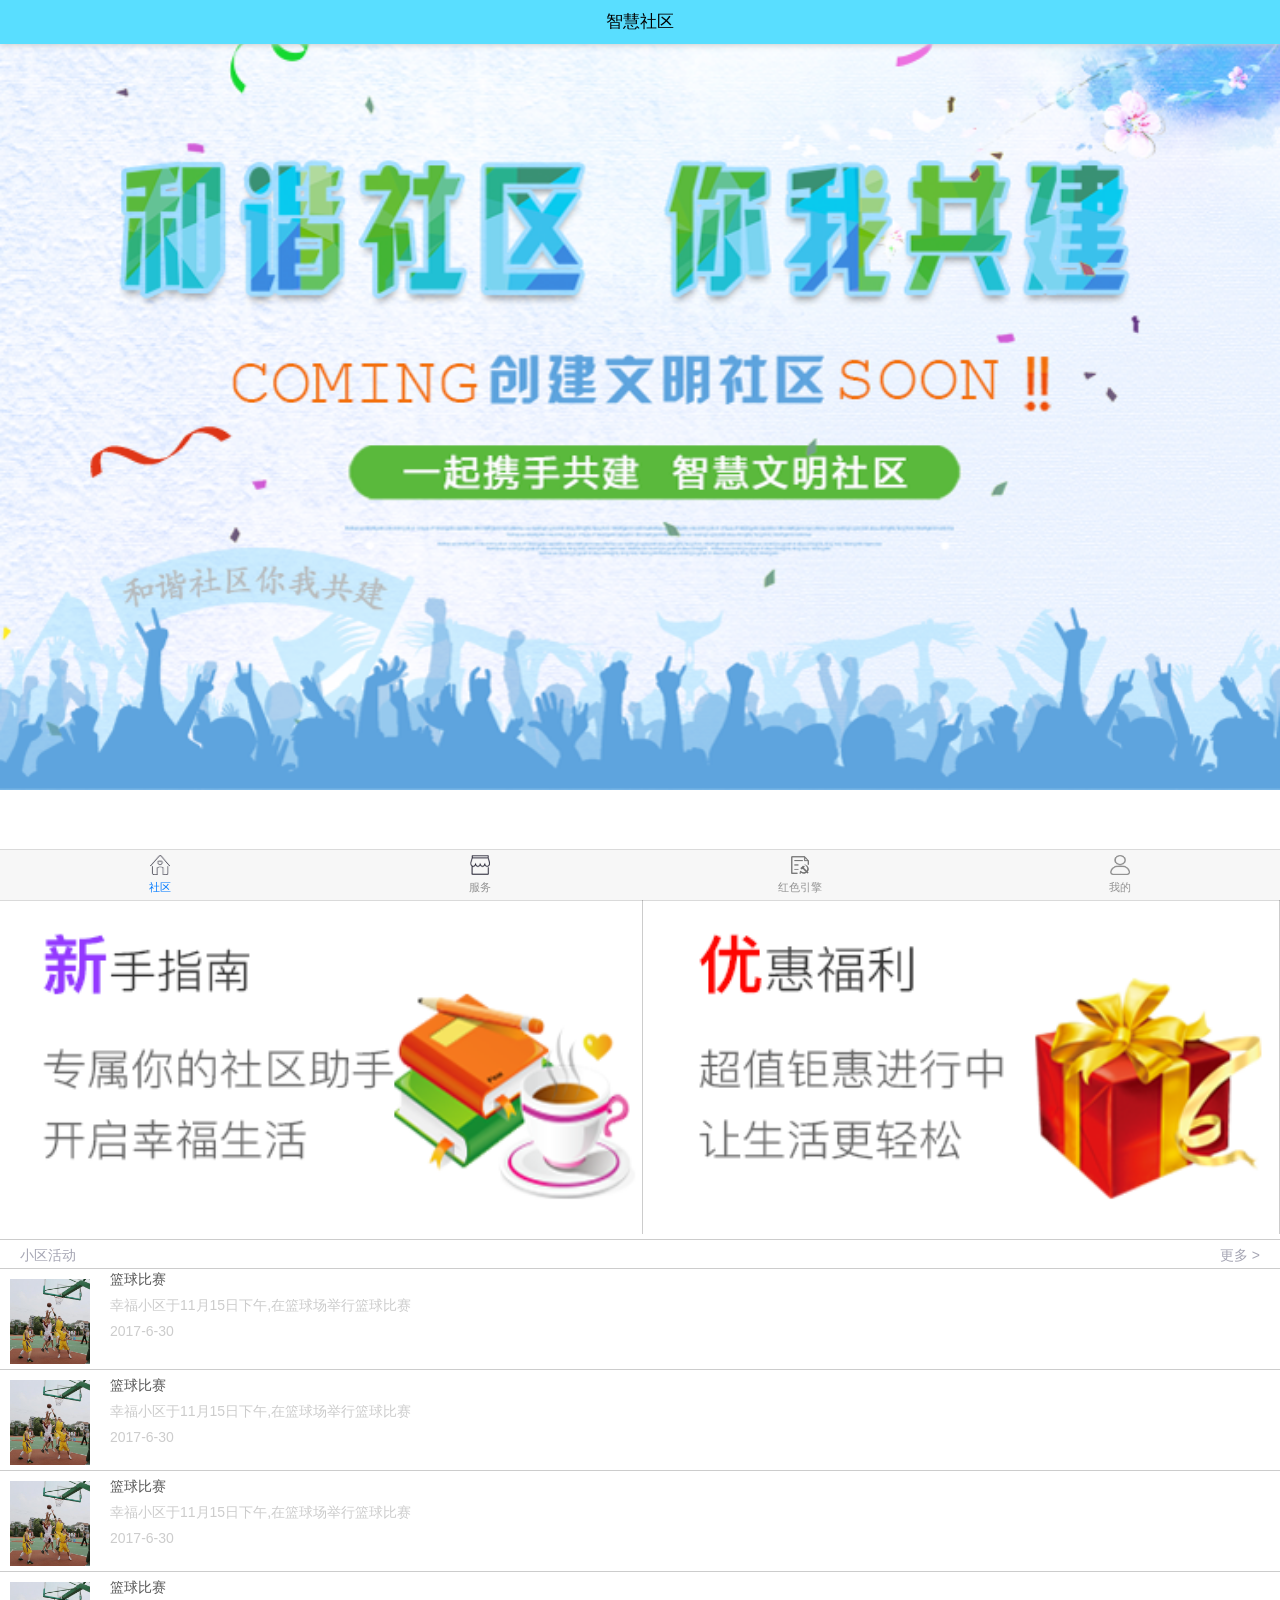
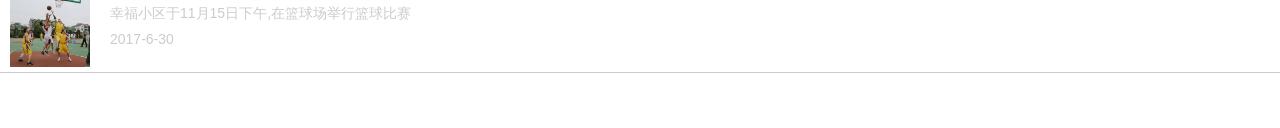
==== index.html @ 5cc62b92 "first" ====
<!DOCTYPE html>
<html>

<head>
    <meta charset="utf-8">
    <meta name="viewport" content="width=device-width,initial-scale=1,minimum-scale=1,maximum-scale=1,user-scalable=no" />
    <title>智慧社区</title>
    <!--[if lt IE 9]>
    <script src="lib/html5shiv/html5shiv.min.js"></script>
    <script src="lib/respond/respond.js"></script>
    <![endif]-->


    <script src="js/mui.min.js"></script>
    <link rel="stylesheet" href="css/common.css">
    <link rel="stylesheet" href="css/mui.min.css"/>
    <link rel="stylesheet" href="css/index.css">
    <link rel="stylesheet" href="html/service/service.css">
    <link rel="stylesheet" href="html/engine/engine.css">
    <link rel="stylesheet" href="html/mine/mine.css">
    <link rel="stylesheet" href="css/app.css">
</head>


<body>
    <div class="index">
        <!--头部部分start-->
        <header id="header" class="mui-bar mui-bar-nav">
            <h1 class="mui-title">智慧社区</h1>
        </header>
        <!--头部部分end-->
        <!------------底部部分start------------>
        <nav class="mui-bar mui-bar-tab">
            <a class="mui-tab-item mui-active" href="#tabbar">
                <img class="mui-icon " src="img/home.png" alt="" style='width:20px;height:20px'>
                <span class="mui-tab-label">社区</span>
            </a>
            <a class="mui-tab-item" href="#service">
                <img class="mui-icon" src="img/shop.png" alt="" style='width:20px;height:20px'>
                <span class="mui-tab-label">服务</span>
            </a>
            <a class="mui-tab-item" href="#engine">
                <img class="mui-icon" src="img/red.png" alt="" style='width:20px;height:20px'>
                <span class="mui-tab-label">红色引擎</span>
            </a>
            <a class="mui-tab-item" href="#mine">
                <img class="mui-icon" src="img/mine.png" alt="" style='width:20px;height:20px'>
                <span class="mui-tab-label">我的</span>
            </a>
        </nav>
        <!-------------底部部分end------------->


        <div class="mui-content">
            <!------------第一个页面开始部分---------->
            <div id="tabbar" class="mui-control-content mui-active">
                <div class="title">
                    <div class="mui-content hidden"></div>
                    <div id="slider" class="mui-slider">
                        <div class="mui-slider-group mui-slider-loop">
                            <!-- 额外增加的一个节点(循环轮播：第一个节点是最后一张轮播) -->
                            <div class="mui-slider-item mui-slider-item-duplicate">
                                <a href="#">
                                    <img src="img/banner.png">
                                </a>
                            </div>
                            <!-- 第一张 -->
                            <div class="mui-slider-item">
                                <a href="#">
                                    <img src="img/banner1.png">
                                </a>
                            </div>
                            <!-- 第二张 -->
                            <div class="mui-slider-item">
                                <a href="#">
                                    <img src="img/banner2.png">
                                </a>
                            </div>
                            <!-- 第三张 -->
                            <div class="mui-slider-item">
                                <a href="#">
                                    <img src="img/banner3.png">
                                </a>
                            </div>
                            <!-- 第四张 -->
                            <div class="mui-slider-item">
                                <a href="#">
                                    <img src="img/banner4.png">
                                </a>
                            </div>
                            <!-- 第五张 -->
                            <div class="mui-slider-item">
                                <a href="#">
                                    <img src="img/banner5.png">
                                </a>
                            </div>
                            <!-- 额外增加的一个节点(循环轮播：最后一个节点是第一张轮播) -->
                            <div class="mui-slider-item mui-slider-item-duplicate">
                                <a href="#">
                                    <img src="img/banner.png">
                                </a>
                            </div>
                        </div>
                        <div class="mui-slider-indicator">
                            <div class="mui-indicator mui-active"></div>
                            <div class="mui-indicator"></div>
                            <div class="mui-indicator"></div>
                            <div class="mui-indicator"></div>
                        </div>
                    </div>
                    <!--轮播图end-->
                    <!--------主体部分start------->
                    <div class="new_new mui-clearfix">
                        <a href="#">
                            <img src="img/book.png" alt="">
                        </a>
                        <a href="#">
                            <img src="img/gift.png" alt="">
                        </a>
                    </div>
                    <div class="activity mui-clearfix">
                        <div class="ac_title">
                            <span>小区活动</span>
                            <a href="#">
                                <span>更多 > </span>
                            </a>
                        </div>
                        <div class="ac_cont mui-clearfix">
                            <a href="#">
                                <img src="img/play.png" alt="">
                            </a>
                            <div class="ac_contt">
                                <a href="#">
                                    <span>篮球比赛</span>
                                    <span>幸福小区于11月15日下午,在篮球场举行篮球比赛</span>
                                    <span>2017-6-30</span>
                                </a>
                            </div>
                        </div>
                        <div class="ac_cont mui-clearfix">
                            <a href="#">
                                <img src="img/play.png" alt="">
                            </a>
                            <div class="ac_contt">
                                <a href="#">
                                    <span>篮球比赛</span>
                                    <span>幸福小区于11月15日下午,在篮球场举行篮球比赛</span>
                                    <span>2017-6-30</span>
                                </a>
                            </div>
                        </div>
                        <div class="ac_cont mui-clearfix">
                            <a href="#">
                                <img src="img/play.png" alt="">
                            </a>
                            <div class="ac_contt">
                                <a href="#">
                                    <span>篮球比赛</span>
                                    <span>幸福小区于11月15日下午,在篮球场举行篮球比赛</span>
                                    <span>2017-6-30</span>
                                </a>
                            </div>
                        </div>
                        <div class="ac_cont mui-clearfix">
                            <a href="#">
                                <img src="img/play.png" alt="">
                            </a>
                            <div class="ac_contt">
                                <a href="#">
                                    <span>篮球比赛</span>
                                    <span>幸福小区于11月15日下午,在篮球场举行篮球比赛</span>
                                    <span>2017-6-30</span>
                                </a>
                            </div>
                        </div>
                    </div>
                </div>
            </div>
            <!-------------第一个页面结束---------s->
            <!---------------第二个页面开始-------->
            <div id="service" class="mui-control-content">
                <div class="content clearfix">
                    <div class="h5">公共服务</div>
                    <ul class="clearfix">
                        <li>
                            <a href="html/service/page1/page1.html">
                                <img src="img/plan.png" alt="">
                                <span>计生服务</span>
                            </a>
                        </li>
                        <li>
                            <a href="html/service/page2/page2.html">
                                <img src="img/social.png" alt="">
                                <span>社保服务</span>
                            </a>
                        </li>
                        <li>
                            <a href="html/service/page3/page3.html">
                                <img src="img/lame.png" alt="">
                                <span>助残服务</span>
                            </a>
                        </li>
                        <li>
                            <a href="html/servive/page4/page4.html">
                                <img src="img/old.png" alt="">
                                <span>养老服务</span>
                            </a>
                        </li>
                        <li>
                            <a href="html/service/page5/page6.html">
                                <img src="img/live.png" alt="">
                                <span>居住服务</span>
                            </a>
                        </li>
                        <li>
                            <a href="html/service/page7/page7.html">
                                <img src="img/prove.png" alt="">
                                <span>证明服务</span>
                            </a>
                        </li>
                        <li>
                            <a href="html/service/page8/page8.html">
                                <img src="img/notice.png" alt="">
                                <span>通告类服务</span>
                            </a>
                        </li>
                        <li>
                            <a href="html/page3/page3.html">
                                <img src="img/more.png" alt="">
                                <span>更多服务</span>
                            </a>
                        </li>
                    </ul>
                    <div class="h4">生活服务</div>
                    <ul class="clearfix">
                        <li>
                            <a href="#">
                                <img src="img/property.png" alt="">
                                <span>物业服务</span>
                            </a>
                        </li>
                        <li>
                            <a href="#">
                                <img src="img/life.png" alt="">
                                <span>生活类服务</span>
                            </a>
                        </li>
                        <li>
                            <a href="#">
                                <img src="img/books.png" alt="">
                                <span>教育类服务</span>
                            </a>
                        </li>
                        <li>
                            <a href="#">
                                <img src="img/neig.png" alt="">
                                <span>友邻类服务</span>
                            </a>
                        </li>
                        <li>
                            <a href="#">
                                <img src="img/health.png" alt="">
                                <span>健康类服务</span>
                            </a>
                        </li>
                        <li>
                            <a href="#">
                                <img src="img/prove.png" alt="">
                                <span>智慧家居服务</span>
                            </a>
                        </li>
                        <li>
                            <a href="#">
                                <img src="img/more.png" alt="">
                                <span>更多服务</span>
                            </a>
                        </li>
                    </ul>
                </div>
            </div>
            <!-------------第二个页面结束--------->
            <!-------------第三个页面开始--------->
            <div id="engine" class="mui-control-content">
                <div class="content clearfix">
                    <div class="cont_l">
                        <a href="#">
                            <img src="img/one.png" alt="">
                            <p>两学一做</p>
                            <p>党章党规</p>
                        </a>
                    </div>
                    <div class="cont_l">
                        <a href="#">
                            <img src="img/two.png" alt="">
                            <p>在职党员报道</p>
                            <p>党员信息管理</p>
                        </a>
                    </div>
                    <div class="cont_l">
                        <a href="#">
                            <img src="img/three.png" alt="">
                            <p>服务岗位认领</p>
                            <p>岗位认领信息</p>
                        </a>
                    </div>
                    <div class="cont_l">
                        <a href="#">
                            <img src="img/frou.png" alt="">
                            <p>微心愿认领</p>
                            <p>送温暖进社区</p>
                        </a>
                    </div>
                    <div class="cont_l">
                        <a href="#">
                            <img src="img/five.png" alt="">
                            <p>党务公开栏</p>
                            <p>党员工作情况</p>
                        </a>
                    </div>
                    <div class="cont_l">
                        <a href="#">
                            <img src="img/six.png" alt="">
                            <p>月绩效考核</p>
                            <p>月绩效考核</p>
                        </a>
                    </div>
                    <div class="cont_l">
                        <a href="#">
                            <img src="img/seven.png" alt="">
                            <p>党建百科</p>
                            <p>党建各类内容</p>
                        </a>
                    </div>
                    <div class="cont_l">
                        <a href="#">
                            <img src="img/eight.png" alt="">
                            <p>党建动态</p>
                            <p>社区党建动态</p>
                        </a>
                    </div>
                    <div class="cont_l">
                        <a href="#">
                            <img src="img/nine.png" alt="">
                            <p>党组织架构</p>
                            <p>展示党组织架构</p>
                        </a>
                    </div>
                    <div class="cont_l">
                        <a href="#">
                            <img src="img/ten.png" alt="">
                            <p>党组织活动</p>
                            <p>党组织活动</p>
                        </a>
                    </div>
                </div>
            </div>
            <!-------------第三个页面结束--------->
            <!-------------第四个页面开始--------->
            <div id="mine" class="mui-control-content mine_content">
                <div class="content">
                    <div class="content_t">
                        <div class="cont_l">
                            <img src="img/my.png" alt="">
                        </div>
                        <div class="cont_r">
                            <p>居民</p>
                            <p>个性签名</p>
                            <p>签到:</p>
                        </div>
                    </div>
                    <div class="content_b">
                        <ul>
                            <li>
                                <p>0</p>
                                <p>我的活动</p>
                            </li>
                            <li>
                                <p>0</p>
                                <p>我的收藏</p>
                            </li>
                            <li>
                                <p>0</p>
                                <p>我的红包</p>
                            </li>
                            <li>
                                <p>0.00</p>
                                <p>我的钱包</p>
                            </li>
                        </ul>
                    </div>
                </div>
                <div class="money">
                    <div class="money_title">我的订单</div>
                    <div class="money_list">
                        <li>
                            <a href="#">
                                <img src="img/dingdan.png" alt="">
                                <span>服务订单</span>
                            </a>
                        </li>
                        <li>
                            <a href="#">
                                <img src="img/peisong.png" alt="">
                                <span>服务配送</span>
                            </a>
                        </li>
                        <li>
                            <a href="#">
                                <img src="img/jindu.png" alt="">
                                <span>申请进度</span>
                            </a>
                        </li>
                        <li>
                            <a href="#">
                                <img src="img/lishi.png" alt="">
                                <span>历史服务</span>
                            </a>
                        </li>
                    </div>
                    <ul>
                        <li class="mui-table-view-cell">
                            <a href="#" class="mui-navigate-right">
                                我的发布
                            </a>
                        </li>
                        <li class="mui-table-view-cell">
                            <a href="#" class="mui-navigate-right">
                                我的社区相册
                            </a>
                        </li>
                        <li class="mui-table-view-cell">
                            <a href="#" class="mui-navigate-right">
                                问卷调查
                            </a>
                        </li>
                        <li class="mui-table-view-cell">
                            <a href="#" class="mui-navigate-right">
                                投诉建议
                            </a>
                        </li>
                        <li class="mui-table-view-cell">
                            <a href="#" class="mui-navigate-right">
                                联系我们
                            </a>
                        </li>
                        <li class="mui-table-view-cell">
                            <a href="#" class="mui-navigate-right">
                                设置
                            </a>
                        </li>
                    </ul>
                </div>
            </div>
            <!---------------第四个页面结束----------->
        </div>
    </div>
</body>
    <script type="text/javascript" charset="utf-8">
        mui.init({
            swipeBack: true //启用右滑关闭功能
        });
    var slider = mui("#slider");
    slider.slider({
        interval: 5000
    });
</script>

</html>
---- css/common.css ----
*,
::before,
::after{
    padding: 0;
    margin: 0;
    -webkit-tap-highlight-color: transparent;
    -webkit-box-sizing: border-box;
    box-sizing: border-box;
}
body,html{
    font-size: 14px;
    color: #ccc;
    font-family: "MicroSoft YaHei","sans-serif";
}
ul,ol,li{
    list-style: none;
}
a{
    text-decoration: none;
    color: #333;
}
a:hover{
    color: #333;
}
input,textarea{
    border: none;
    outline: none;
    resize: none;
    -webkit-appearance: none;
}
.f_left{
    float: left;
}
.f_right{
    float: right;
}
.clearfix::after,
.clearfix::before{
    content: ".";
    line-height: 0;
    height: 0;
    display: block;
    visibility: hidden;
    clear: both;
}
.t_r{
    margin-right: 10px;
}
.t_l{
    margin-left: 10px;
}
.t_t{
    margin-top: 10px;
}
.t_b{
    margin-bottom: 10px;
}
p{
    margin-bottom: 0px;
}
---- css/index.css ----
.index{
    width:100%;
    /*height:100%;*/
    overflow:hidden;
}
.index .header{
    max-width:640px;
    min-width:320px;
    position: relative;
}
.mui-bar-nav~.mui-content{
    padding-top: 22px;
}
.new_new{
    /*margin-top:10px;*/
    /*margin-bottom:10px;*/
    border-top: 1px solid #ccc;
    padding: 5px 0px 5px 5px;

}
.new_new img:nth-child(1){
    display: block;
    width:50%;
    float: left;
    border-right:1px solid #ccc;
}
.new_new img:nth-child(2){
    display: block;
    width:50%;
    float: right;
}

.activity{
    width:100%;
    background: #fff;
    margin-bottom:5px;
}
.activity .ac_title{
    width:100%;
    height: 30px;
    border-bottom:1px solid #ccc;
    border-top:1px solid #ccc;
    line-height: 30px;
    font-size:14px;
    background: #fff;
}
.ac_title a{
    display: block;
    color:#a5a5b3;
    float:right;
    padding-right: 20px;
}
.ac_title:first-child{
    float:left;
    color:#a5a5b3;
    display: block;
    padding-left: 20px;
}

.ac_cont{
    background: #fff;
    color:#a5a5b3;
    border-bottom: 1px solid #ccc;
}

.ac_cont a{
    display: block;
    float: left;
}
.ac_cont img{
    width:80px;
    height: 95px;
    padding-top: 10px;
    margin-left: 10px;
}
.ac_contt{
    width:100%;
    font-size:14px;
    color:#a5a5b3;
    margin-bottom: 10px;
}
.ac_contt a{
    display:inline;
    float: inherit
}
.ac_contt span{
    display: block;
    padding-left:110px;
    padding-top:5px;
    color:#ccc;
}
.ac_contt span:nth-child(1){
    color:rgba(16, 15, 15, 0.71);
    font-size: 14px;
}
.index .mui-content{
    background-color: #fff;
}

/*********fotter部分start*************/
/*********fotter部分end*************/
---- html/service/service.css ----
/*公共服务部分start*/
body,html{
    width:100%;
    background: #fff;
}
#service{
    max-width: 640px;
    min-width: 324px;
    background: #fff;
    color: #fff;!important;
}
#service .content{
    width:100%;
    height:auto;
    background-color:#fff;
    margin-bottom:100px;
    /*margin-top: 23px;*/
}
#service .content .h5{
    width:100%;
    height: 40px;
    line-height: 40px;
    background:#8b8bff;
    /*margin-top: 22px;*/
    color:#fff;
    font-size: 16px;
    padding-left:10px;
}
#service .content .h4{
    width:100%;
    height: 40px;
    line-height: 40px;
    background:#8b8bff;
    margin-top: 45px;
    color:#fff;
    font-size: 16px;
    padding-left:10px;
}
#service .content li{
    float: left;
    width:33%;
    padding-top: 10px;
}
#service .content li a img{
    width: 30px;
    height: 30px;
    display: block;
    margin: 0 auto;
}
#service .content li a span{
    color:#191616;
    padding-top: 5px;
    font-size: 14px;
    display: block;
    text-align: center;
}

/*公共服务部分end*/
---- html/engine/engine.css ----
/**/
body,html{
    width:100%;
    height:100%;
    background: #fff;
}
#engine{
    max-width: 640px;
    min-width: 324px;
    margin-bottom: 40px;
}
#engine .content{
    margin-top:22px;
    width:100%;
    height:100%;
    margin-bottom:50px;
}
#engine .content .cont_l{
    width:50%;
    padding-bottom: 10px;
    border-right:1px solid #ccc;
    border-bottom:1px solid #ccc;
    float: left;
}
#engine .content .cont_l img{
    display: block;
    margin: 10px auto;
}
#engine .content .cont_l p{
    margin-bottom: 0px;
    text-align: center;
}
#engine .cont_l p:nth-child(2){
    color:red;
    font-size: 16px;
    font-weight:600 ;
    font-weight:600 ;
}
---- html/mine/mine.css ----
body,html{
    background-color: #fff;
}
#mine{
    max-width: 640px;
    min-width: 320px;
    width:100%;
}
#header{
   background-color: #59DEFF;
}
.content{
    margin-top: 22px;
}
.content .content_t{
    width:100%;
    height:120px;
    background-color: #59DEFF;
    border-bottom: 1px solid #ccc;
}
.content .content_t .cont_l{
    /*width:20%;*/
    /*height: 50px;*/
    /*background-color: #2ac845;*/
    display: block;
    float: left;
    padding-left: 30px;
    padding-top: 30px;
}
.content .content_t .cont_r{
    display: block;
    /*width:80%;*/
    /*height: 50px;*/
    /*background-color: red;*/
    padding-left: 110px;
    padding-top: 25px;
}
.content .content_t .cont_r p{
    /*display: block;*/
    color: #fff;
    /*padding-top: 5px;*/
}
.content .content_b{
    width:100%;
    height: 65px;
    background-color: #77D9F2;
    border-bottom: 1px solid #ccc;
    overflow: hidden;
}
.content .content_b li{
    float: left;
    padding: 10px;
}
.content .content_b p{
    color: #fff;
}
.content .content_b p:nth-child(1){
    padding-left: 20px;
}
.money{
    width:100%;
    /*height:120px;*/
    /*background: pink;*/
}
.money .money_title{
    width:100%;
    height: 40px;
    line-height: 40px;
    font-size: 16px;
    color: #2C3131;
    padding-left: 15px;
}
.money .money_list{
    width:100%;
    height: 60px;
    font-size:14px;
    border-bottom: 5px solid #e6e6e6;
    border-top:1px solid #ccc;
}
.money .money_list li{
    float: left;
    width:25%;
    padding-top: 5px;
}
.money .money_list li img{
    width: 20px;
    height: 20px;
    margin-left: 20px;
}
.money .money_list li span{
    color: #8a8a8a;
    display: block;
    text-align: center;
}
.mui-table-view-cell{
    padding:10px 15px;
    color:#8a8a8a;
}
.mine_content{
    height:100%;
    margin-bottom: 100px;
}
.mui-table-view-cell:last-child:after, .mui-table-view-cell:last-child:before{
    height: 1px;
 }
.mui-table-view-cell>a:not(.mui-btn){
    font-size: 14px;
}
---- css/app.css ----
/*
 *这是单独为hello mui准备的个性化css，可以覆盖标准mui的css定义；
 * 在实际项目开发时，建议为App单独写一个css文件，从而实现项目的自定义皮肤功能；
 * 
 * */
.mui-plus header.mui-bar{
	display: none;
}
.mui-plus .mui-bar-nav~.mui-content{
	padding: 0;
}

/*hm开头的表示仅为 Hello MUI示例定义*/
.hm-description{
	margin: .5em 0;
}

.hm-description>li {
	font-size: 14px;
	color: #8f8f94;
}
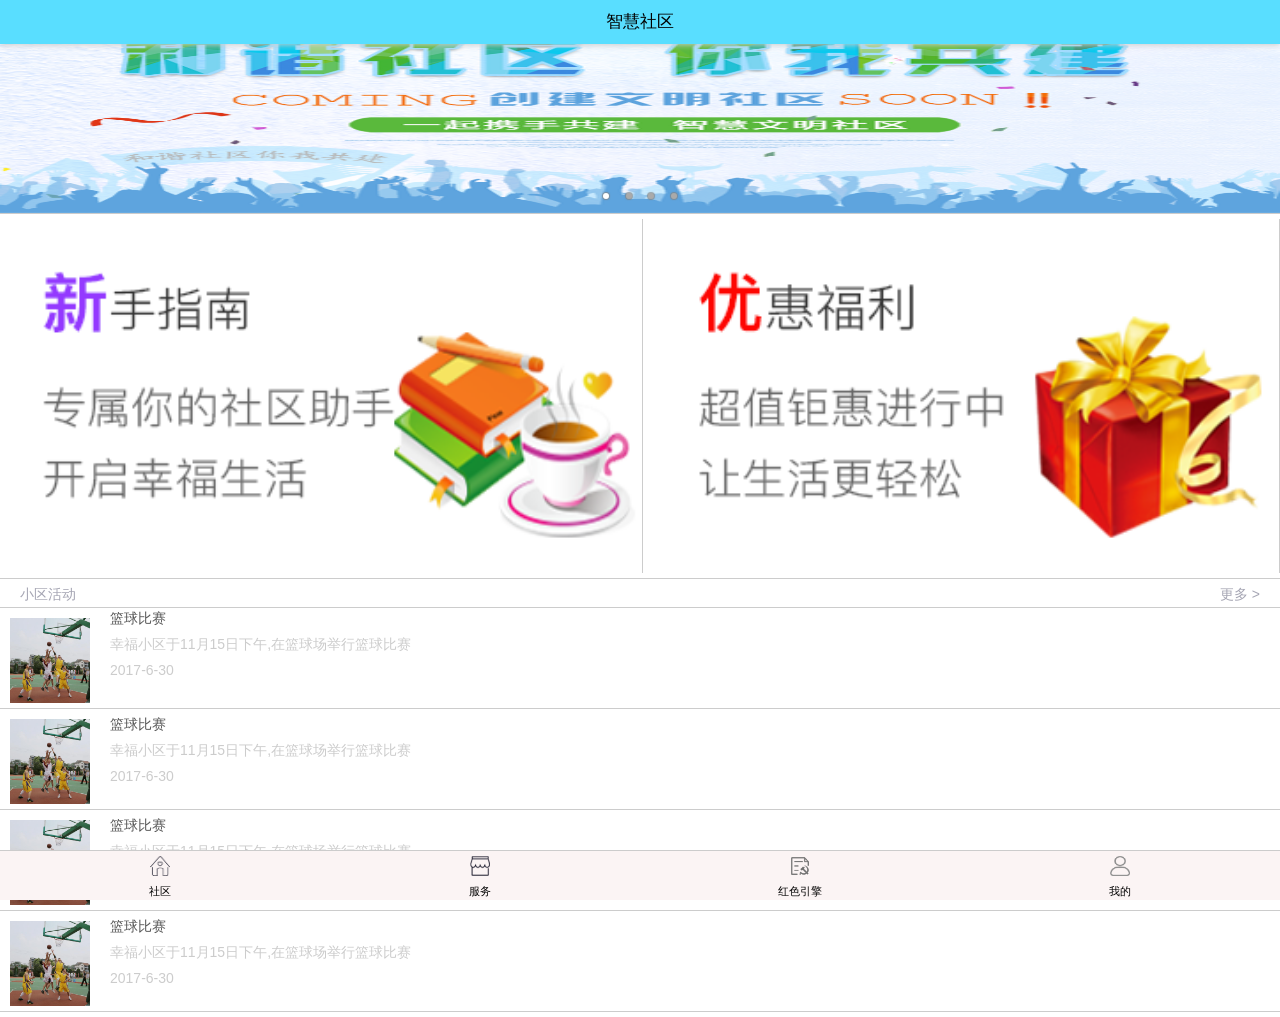
==== commit 5709331b: "第二次提交" ====
--- a/index.html
+++ b/index.html
@@ -23,437 +23,161 @@
 
 
 <body>
-    <div class="index">
-        <!--头部部分start-->
-        <header id="header" class="mui-bar mui-bar-nav">
-            <h1 class="mui-title">智慧社区</h1>
-        </header>
-        <!--头部部分end-->
-        <!------------底部部分start------------>
-        <nav class="mui-bar mui-bar-tab">
-            <a class="mui-tab-item mui-active" href="#tabbar">
-                <img class="mui-icon " src="img/home.png" alt="" style='width:20px;height:20px'>
-                <span class="mui-tab-label">社区</span>
-            </a>
-            <a class="mui-tab-item" href="#service">
-                <img class="mui-icon" src="img/shop.png" alt="" style='width:20px;height:20px'>
-                <span class="mui-tab-label">服务</span>
-            </a>
-            <a class="mui-tab-item" href="#engine">
-                <img class="mui-icon" src="img/red.png" alt="" style='width:20px;height:20px'>
-                <span class="mui-tab-label">红色引擎</span>
-            </a>
-            <a class="mui-tab-item" href="#mine">
-                <img class="mui-icon" src="img/mine.png" alt="" style='width:20px;height:20px'>
-                <span class="mui-tab-label">我的</span>
-            </a>
-        </nav>
-        <!-------------底部部分end------------->
+    <!--头部部分start-->
+   <div class="top">
+       <header id="header" class="mui-bar mui-bar-nav">
+           <h1 class="mui-title">智慧社区</h1>
+       </header>
+   </div>
+    <!--头部部分end-->
 
-
-        <div class="mui-content">
-            <!------------第一个页面开始部分---------->
-            <div id="tabbar" class="mui-control-content mui-active">
-                <div class="title">
-                    <div class="mui-content hidden"></div>
-                    <div id="slider" class="mui-slider">
-                        <div class="mui-slider-group mui-slider-loop">
-                            <!-- 额外增加的一个节点(循环轮播：第一个节点是最后一张轮播) -->
-                            <div class="mui-slider-item mui-slider-item-duplicate">
-                                <a href="#">
-                                    <img src="img/banner.png">
-                                </a>
-                            </div>
-                            <!-- 第一张 -->
-                            <div class="mui-slider-item">
-                                <a href="#">
-                                    <img src="img/banner1.png">
-                                </a>
-                            </div>
-                            <!-- 第二张 -->
-                            <div class="mui-slider-item">
-                                <a href="#">
-                                    <img src="img/banner2.png">
-                                </a>
-                            </div>
-                            <!-- 第三张 -->
-                            <div class="mui-slider-item">
-                                <a href="#">
-                                    <img src="img/banner3.png">
-                                </a>
-                            </div>
-                            <!-- 第四张 -->
-                            <div class="mui-slider-item">
-                                <a href="#">
-                                    <img src="img/banner4.png">
-                                </a>
-                            </div>
-                            <!-- 第五张 -->
-                            <div class="mui-slider-item">
-                                <a href="#">
-                                    <img src="img/banner5.png">
-                                </a>
-                            </div>
-                            <!-- 额外增加的一个节点(循环轮播：最后一个节点是第一张轮播) -->
-                            <div class="mui-slider-item mui-slider-item-duplicate">
-                                <a href="#">
-                                    <img src="img/banner.png">
-                                </a>
-                            </div>
+    <div class="mui-content">
+        <!------------第一个页面开始部分---------->
+        <div id="tabbar" class="mui-control-content mui-active">
+            <div class="title">
+                <div class="mui-content hidden"></div>
+                <div id="slider" class="mui-slider">
+                    <div class="mui-slider-group mui-slider-loop">
+                        <!-- 额外增加的一个节点(循环轮播：第一个节点是最后一张轮播) -->
+                        <div class="mui-slider-item mui-slider-item-duplicate">
+                            <a href="#">
+                                <img src="img/banner.png">
+                            </a>
                         </div>
-                        <div class="mui-slider-indicator">
-                            <div class="mui-indicator mui-active"></div>
-                            <div class="mui-indicator"></div>
-                            <div class="mui-indicator"></div>
-                            <div class="mui-indicator"></div>
+                        <!-- 第一张 -->
+                        <div class="mui-slider-item">
+                            <a href="#">
+                                <img src="img/banner1.png">
+                            </a>
+                        </div>
+                        <!-- 第二张 -->
+                        <div class="mui-slider-item">
+                            <a href="#">
+                                <img src="img/banner2.png">
+                            </a>
+                        </div>
+                        <!-- 第三张 -->
+                        <div class="mui-slider-item">
+                            <a href="#">
+                                <img src="img/banner3.png">
+                            </a>
+                        </div>
+                        <!-- 第四张 -->
+                        <div class="mui-slider-item">
+                            <a href="#">
+                                <img src="img/banner4.png">
+                            </a>
+                        </div>
+                        <!-- 第五张 -->
+                        <div class="mui-slider-item">
+                            <a href="#">
+                                <img src="img/banner5.png">
+                            </a>
+                        </div>
+                        <!-- 额外增加的一个节点(循环轮播：最后一个节点是第一张轮播) -->
+                        <div class="mui-slider-item mui-slider-item-duplicate">
+                            <a href="#">
+                                <img src="img/banner.png">
+                            </a>
                         </div>
                     </div>
-                    <!--轮播图end-->
-                    <!--------主体部分start------->
-                    <div class="new_new mui-clearfix">
+                    <div class="mui-slider-indicator">
+                        <div class="mui-indicator mui-active"></div>
+                        <div class="mui-indicator"></div>
+                        <div class="mui-indicator"></div>
+                        <div class="mui-indicator"></div>
+                    </div>
+                </div>
+                <!--轮播图end-->
+                <!--------主体部分start------->
+                <div class="new_new mui-clearfix">
+                    <a href="#">
+                        <img src="img/book.png" alt="">
+                    </a>
+                    <a href="#">
+                        <img src="img/gift.png" alt="">
+                    </a>
+                </div>
+                <div class="activity mui-clearfix">
+                    <div class="ac_title">
+                        <span>小区活动</span>
                         <a href="#">
-                            <img src="img/book.png" alt="">
-                        </a>
-                        <a href="#">
-                            <img src="img/gift.png" alt="">
+                            <span>更多 > </span>
                         </a>
                     </div>
-                    <div class="activity mui-clearfix">
-                        <div class="ac_title">
-                            <span>小区活动</span>
+                    <div class="ac_cont mui-clearfix">
+                        <a href="#">
+                            <img src="img/play.png" alt="">
+                        </a>
+                        <div class="ac_contt">
                             <a href="#">
-                                <span>更多 > </span>
+                                <span>篮球比赛</span>
+                                <span>幸福小区于11月15日下午,在篮球场举行篮球比赛</span>
+                                <span>2017-6-30</span>
                             </a>
                         </div>
-                        <div class="ac_cont mui-clearfix">
+                    </div>
+                    <div class="ac_cont mui-clearfix">
+                        <a href="#">
+                            <img src="img/play.png" alt="">
+                        </a>
+                        <div class="ac_contt">
                             <a href="#">
-                                <img src="img/play.png" alt="">
+                                <span>篮球比赛</span>
+                                <span>幸福小区于11月15日下午,在篮球场举行篮球比赛</span>
+                                <span>2017-6-30</span>
                             </a>
-                            <div class="ac_contt">
-                                <a href="#">
-                                    <span>篮球比赛</span>
-                                    <span>幸福小区于11月15日下午,在篮球场举行篮球比赛</span>
-                                    <span>2017-6-30</span>
-                                </a>
-                            </div>
                         </div>
-                        <div class="ac_cont mui-clearfix">
+                    </div>
+                    <div class="ac_cont mui-clearfix">
+                        <a href="#">
+                            <img src="img/play.png" alt="">
+                        </a>
+                        <div class="ac_contt">
                             <a href="#">
-                                <img src="img/play.png" alt="">
+                                <span>篮球比赛</span>
+                                <span>幸福小区于11月15日下午,在篮球场举行篮球比赛</span>
+                                <span>2017-6-30</span>
                             </a>
-                            <div class="ac_contt">
-                                <a href="#">
-                                    <span>篮球比赛</span>
-                                    <span>幸福小区于11月15日下午,在篮球场举行篮球比赛</span>
-                                    <span>2017-6-30</span>
-                                </a>
-                            </div>
                         </div>
-                        <div class="ac_cont mui-clearfix">
+                    </div>
+                    <div class="ac_cont mui-clearfix">
+                        <a href="#">
+                            <img src="img/play.png" alt="">
+                        </a>
+                        <div class="ac_contt">
                             <a href="#">
-                                <img src="img/play.png" alt="">
+                                <span>篮球比赛</span>
+                                <span>幸福小区于11月15日下午,在篮球场举行篮球比赛</span>
+                                <span>2017-6-30</span>
                             </a>
-                            <div class="ac_contt">
-                                <a href="#">
-                                    <span>篮球比赛</span>
-                                    <span>幸福小区于11月15日下午,在篮球场举行篮球比赛</span>
-                                    <span>2017-6-30</span>
-                                </a>
-                            </div>
-                        </div>
-                        <div class="ac_cont mui-clearfix">
-                            <a href="#">
-                                <img src="img/play.png" alt="">
-                            </a>
-                            <div class="ac_contt">
-                                <a href="#">
-                                    <span>篮球比赛</span>
-                                    <span>幸福小区于11月15日下午,在篮球场举行篮球比赛</span>
-                                    <span>2017-6-30</span>
-                                </a>
-                            </div>
                         </div>
                     </div>
                 </div>
             </div>
-            <!-------------第一个页面结束---------s->
-            <!---------------第二个页面开始-------->
-            <div id="service" class="mui-control-content">
-                <div class="content clearfix">
-                    <div class="h5">公共服务</div>
-                    <ul class="clearfix">
-                        <li>
-                            <a href="html/service/page1/page1.html">
-                                <img src="img/plan.png" alt="">
-                                <span>计生服务</span>
-                            </a>
-                        </li>
-                        <li>
-                            <a href="html/service/page2/page2.html">
-                                <img src="img/social.png" alt="">
-                                <span>社保服务</span>
-                            </a>
-                        </li>
-                        <li>
-                            <a href="html/service/page3/page3.html">
-                                <img src="img/lame.png" alt="">
-                                <span>助残服务</span>
-                            </a>
-                        </li>
-                        <li>
-                            <a href="html/servive/page4/page4.html">
-                                <img src="img/old.png" alt="">
-                                <span>养老服务</span>
-                            </a>
-                        </li>
-                        <li>
-                            <a href="html/service/page5/page6.html">
-                                <img src="img/live.png" alt="">
-                                <span>居住服务</span>
-                            </a>
-                        </li>
-                        <li>
-                            <a href="html/service/page7/page7.html">
-                                <img src="img/prove.png" alt="">
-                                <span>证明服务</span>
-                            </a>
-                        </li>
-                        <li>
-                            <a href="html/service/page8/page8.html">
-                                <img src="img/notice.png" alt="">
-                                <span>通告类服务</span>
-                            </a>
-                        </li>
-                        <li>
-                            <a href="html/page3/page3.html">
-                                <img src="img/more.png" alt="">
-                                <span>更多服务</span>
-                            </a>
-                        </li>
-                    </ul>
-                    <div class="h4">生活服务</div>
-                    <ul class="clearfix">
-                        <li>
-                            <a href="#">
-                                <img src="img/property.png" alt="">
-                                <span>物业服务</span>
-                            </a>
-                        </li>
-                        <li>
-                            <a href="#">
-                                <img src="img/life.png" alt="">
-                                <span>生活类服务</span>
-                            </a>
-                        </li>
-                        <li>
-                            <a href="#">
-                                <img src="img/books.png" alt="">
-                                <span>教育类服务</span>
-                            </a>
-                        </li>
-                        <li>
-                            <a href="#">
-                                <img src="img/neig.png" alt="">
-                                <span>友邻类服务</span>
-                            </a>
-                        </li>
-                        <li>
-                            <a href="#">
-                                <img src="img/health.png" alt="">
-                                <span>健康类服务</span>
-                            </a>
-                        </li>
-                        <li>
-                            <a href="#">
-                                <img src="img/prove.png" alt="">
-                                <span>智慧家居服务</span>
-                            </a>
-                        </li>
-                        <li>
-                            <a href="#">
-                                <img src="img/more.png" alt="">
-                                <span>更多服务</span>
-                            </a>
-                        </li>
-                    </ul>
-                </div>
-            </div>
-            <!-------------第二个页面结束--------->
-            <!-------------第三个页面开始--------->
-            <div id="engine" class="mui-control-content">
-                <div class="content clearfix">
-                    <div class="cont_l">
-                        <a href="#">
-                            <img src="img/one.png" alt="">
-                            <p>两学一做</p>
-                            <p>党章党规</p>
-                        </a>
-                    </div>
-                    <div class="cont_l">
-                        <a href="#">
-                            <img src="img/two.png" alt="">
-                            <p>在职党员报道</p>
-                            <p>党员信息管理</p>
-                        </a>
-                    </div>
-                    <div class="cont_l">
-                        <a href="#">
-                            <img src="img/three.png" alt="">
-                            <p>服务岗位认领</p>
-                            <p>岗位认领信息</p>
-                        </a>
-                    </div>
-                    <div class="cont_l">
-                        <a href="#">
-                            <img src="img/frou.png" alt="">
-                            <p>微心愿认领</p>
-                            <p>送温暖进社区</p>
-                        </a>
-                    </div>
-                    <div class="cont_l">
-                        <a href="#">
-                            <img src="img/five.png" alt="">
-                            <p>党务公开栏</p>
-                            <p>党员工作情况</p>
-                        </a>
-                    </div>
-                    <div class="cont_l">
-                        <a href="#">
-                            <img src="img/six.png" alt="">
-                            <p>月绩效考核</p>
-                            <p>月绩效考核</p>
-                        </a>
-                    </div>
-                    <div class="cont_l">
-                        <a href="#">
-                            <img src="img/seven.png" alt="">
-                            <p>党建百科</p>
-                            <p>党建各类内容</p>
-                        </a>
-                    </div>
-                    <div class="cont_l">
-                        <a href="#">
-                            <img src="img/eight.png" alt="">
-                            <p>党建动态</p>
-                            <p>社区党建动态</p>
-                        </a>
-                    </div>
-                    <div class="cont_l">
-                        <a href="#">
-                            <img src="img/nine.png" alt="">
-                            <p>党组织架构</p>
-                            <p>展示党组织架构</p>
-                        </a>
-                    </div>
-                    <div class="cont_l">
-                        <a href="#">
-                            <img src="img/ten.png" alt="">
-                            <p>党组织活动</p>
-                            <p>党组织活动</p>
-                        </a>
-                    </div>
-                </div>
-            </div>
-            <!-------------第三个页面结束--------->
-            <!-------------第四个页面开始--------->
-            <div id="mine" class="mui-control-content mine_content">
-                <div class="content">
-                    <div class="content_t">
-                        <div class="cont_l">
-                            <img src="img/my.png" alt="">
-                        </div>
-                        <div class="cont_r">
-                            <p>居民</p>
-                            <p>个性签名</p>
-                            <p>签到:</p>
-                        </div>
-                    </div>
-                    <div class="content_b">
-                        <ul>
-                            <li>
-                                <p>0</p>
-                                <p>我的活动</p>
-                            </li>
-                            <li>
-                                <p>0</p>
-                                <p>我的收藏</p>
-                            </li>
-                            <li>
-                                <p>0</p>
-                                <p>我的红包</p>
-                            </li>
-                            <li>
-                                <p>0.00</p>
-                                <p>我的钱包</p>
-                            </li>
-                        </ul>
-                    </div>
-                </div>
-                <div class="money">
-                    <div class="money_title">我的订单</div>
-                    <div class="money_list">
-                        <li>
-                            <a href="#">
-                                <img src="img/dingdan.png" alt="">
-                                <span>服务订单</span>
-                            </a>
-                        </li>
-                        <li>
-                            <a href="#">
-                                <img src="img/peisong.png" alt="">
-                                <span>服务配送</span>
-                            </a>
-                        </li>
-                        <li>
-                            <a href="#">
-                                <img src="img/jindu.png" alt="">
-                                <span>申请进度</span>
-                            </a>
-                        </li>
-                        <li>
-                            <a href="#">
-                                <img src="img/lishi.png" alt="">
-                                <span>历史服务</span>
-                            </a>
-                        </li>
-                    </div>
-                    <ul>
-                        <li class="mui-table-view-cell">
-                            <a href="#" class="mui-navigate-right">
-                                我的发布
-                            </a>
-                        </li>
-                        <li class="mui-table-view-cell">
-                            <a href="#" class="mui-navigate-right">
-                                我的社区相册
-                            </a>
-                        </li>
-                        <li class="mui-table-view-cell">
-                            <a href="#" class="mui-navigate-right">
-                                问卷调查
-                            </a>
-                        </li>
-                        <li class="mui-table-view-cell">
-                            <a href="#" class="mui-navigate-right">
-                                投诉建议
-                            </a>
-                        </li>
-                        <li class="mui-table-view-cell">
-                            <a href="#" class="mui-navigate-right">
-                                联系我们
-                            </a>
-                        </li>
-                        <li class="mui-table-view-cell">
-                            <a href="#" class="mui-navigate-right">
-                                设置
-                            </a>
-                        </li>
-                    </ul>
-                </div>
-            </div>
-            <!---------------第四个页面结束----------->
         </div>
     </div>
+
+    <!------------底部部分start------------>
+    <footer>
+        <a href="#">
+            <img src="./img/home.png" alt="">
+            <span class="foot_word">社区</span>
+        </a>
+        <a href="html/service/service.html">
+            <img src="./img/shop.png" alt="">
+            <span class="foot_word">服务</span>
+        </a>
+        <a href="html/engine/engine.html">
+            <img src="./img/red.png" alt="">
+            <span class="foot_word">红色引擎</span>
+        </a>
+        <a href="html/mine/mine.html">
+            <img src="./img/mine.png" alt="">
+            <span class="foot_word">我的</span>
+        </a>
+    </footer>
+    <!-------------底部部分end------------->
 </body>
     <script type="text/javascript" charset="utf-8">
         mui.init({
--- a/css/common.css
+++ b/css/common.css
@@ -9,8 +9,12 @@
     box-sizing: border-box;
 }
 body,html{
+    /*max-width: 640px;*/
+    min-width: 320px;
+    min-height: 100%;
+    background-size:100% 100%;
     font-size: 14px;
-    color: #ccc;
+   background-color: #fff;
     font-family: "MicroSoft YaHei","sans-serif";
 }
 ul,ol,li{
--- a/css/index.css
+++ b/css/index.css
@@ -1,16 +1,21 @@
-.index{
-    width:100%;
-    /*height:100%;*/
-    overflow:hidden;
-}
-.index .header{
-    max-width:640px;
-    min-width:320px;
+
+header{
+    /*max-width:640px;*/
+    /*min-width:320px;*/
     position: relative;
+    background-color: #1E88C7;
 }
 .mui-bar-nav~.mui-content{
-    padding-top: 22px;
+    /*padding-top: 22px;*/
 }
+.mui-slider .mui-slider-group .mui-slider-item img{
+    height: 213px;
+}
+.mui-bar-tab .mui-tab-item .mui-icon{
+    width: 20px;
+    height: 20px;
+}
+
 .new_new{
     /*margin-top:10px;*/
     /*margin-bottom:10px;*/
@@ -93,8 +98,36 @@
     color:rgba(16, 15, 15, 0.71);
     font-size: 14px;
 }
-.index .mui-content{
+.mui-content{
     background-color: #fff;
+}
+footer{
+    position: fixed;
+    width: 100%;
+    border-top: #ccc;
+    background-color: #fbf4f4;
+    line-height: 20px;
+    color: darkred;
+    bottom: 0px;
+    text-align: center;
+    height: 50px;
+    border-top:1px solid #ccc;
+}
+footer a{
+    float: left;
+    width: 25%;
+    padding-top: 5px;
+    color: #000;
+}
+footer a img{
+    width: 20px;
+    height: 20px;
+    z-index: 20;
+}
+footer a .foot_word{
+    font-size: 11px;
+    display: block;
+    overflow: hidden;
 }
 
 /*********fotter部分start*************/
--- a/html/service/service.css
+++ b/html/service/service.css
@@ -1,32 +1,26 @@
 /*公共服务部分start*/
-body,html{
-    width:100%;
-    background: #fff;
+header{
+    position: relative;
+    background-color: #59DEFF;
 }
-#service{
-    max-width: 640px;
-    min-width: 324px;
-    background: #fff;
-    color: #fff;!important;
+.mui-bar{
+    background-color: #59DEFF;
 }
-#service .content{
+.content{
     width:100%;
     height:auto;
     background-color:#fff;
     margin-bottom:100px;
     /*margin-top: 23px;*/
 }
-#service .content .h5{
-    width:100%;
-    height: 40px;
-    line-height: 40px;
-    background:#8b8bff;
-    /*margin-top: 22px;*/
-    color:#fff;
-    font-size: 16px;
-    padding-left:10px;
+.mui-bar-nav~.mui-content{
+    padding-top: 22px;
 }
-#service .content .h4{
+.mui-bar-tab .mui-tab-item .mui-icon{
+    width: 20px;
+    height: 20px;
+}
+.content .h5{
     width:100%;
     height: 40px;
     line-height: 40px;
@@ -36,23 +30,60 @@
     font-size: 16px;
     padding-left:10px;
 }
-#service .content li{
+.content .h4{
+    width:100%;
+    height: 40px;
+    line-height: 40px;
+    background:#8b8bff;
+    margin-top: 45px;
+    color:#fff;
+    font-size: 16px;
+    padding-left:10px;
+}
+.content li{
     float: left;
     width:33%;
     padding-top: 10px;
 }
-#service .content li a img{
+.content li a img{
     width: 30px;
     height: 30px;
     display: block;
     margin: 0 auto;
 }
-#service .content li a span{
+.content li a span{
     color:#191616;
     padding-top: 5px;
     font-size: 14px;
     display: block;
     text-align: center;
 }
+footer{
+    position: fixed;
+    width: 100%;
+    border-top: #ccc;
+    background-color: #fbf4f4;
+    line-height: 20px;
+    color: darkred;
+    bottom: 0px;
+    text-align: center;
+    height: 50px;
+    border-top:1px solid #ccc;
+}
+footer a{
+    float: left;
+    width: 25%;
+    padding-top: 5px;
+}
+footer a img{
+    width: 20px;
+    height: 20px;
+    z-index: 20;
+}
+footer a .foot_word{
+    font-size: 11px;
+    display: block;
+    overflow: hidden;
+}
 
 /*公共服务部分end*/
--- a/html/engine/engine.css
+++ b/html/engine/engine.css
@@ -1,38 +1,65 @@
-/**/
-body,html{
-    width:100%;
-    height:100%;
-    background: #fff;
+header{
+    position: relative;
+    background-color: #59DEFF;
 }
-#engine{
-    max-width: 640px;
-    min-width: 324px;
-    margin-bottom: 40px;
+.mui-bar{
+    background-color: #59DEFF;
 }
-#engine .content{
-    margin-top:22px;
+ .content{
+    margin-top:45px;
     width:100%;
     height:100%;
     margin-bottom:50px;
 }
-#engine .content .cont_l{
+.mui-bar-tab .mui-tab-item .mui-icon{
+    width: 20px;
+    height: 20px;
+}
+ .content .cont_l{
     width:50%;
     padding-bottom: 10px;
     border-right:1px solid #ccc;
     border-bottom:1px solid #ccc;
     float: left;
 }
-#engine .content .cont_l img{
+.content .cont_l img{
     display: block;
     margin: 10px auto;
 }
-#engine .content .cont_l p{
+.content .cont_l p{
     margin-bottom: 0px;
     text-align: center;
 }
-#engine .cont_l p:nth-child(2){
+.cont_l p:nth-child(2){
     color:red;
     font-size: 16px;
     font-weight:600 ;
     font-weight:600 ;
+}
+footer{
+    position: fixed;
+    width: 100%;
+    border-top: #ccc;
+    background-color: #fbf4f4;
+    line-height: 20px;
+    color: darkred;
+    bottom: 0px;
+    text-align: center;
+    height: 50px;
+    border-top:1px solid #ccc;
+}
+footer a{
+    float: left;
+    width: 25%;
+    padding-top: 5px;
+}
+footer a img{
+    width: 20px;
+    height: 20px;
+    z-index: 20;
+}
+footer a .foot_word{
+    font-size: 11px;
+    display: block;
+    overflow: hidden;
 }
--- a/html/mine/mine.css
+++ b/html/mine/mine.css
@@ -1,12 +1,4 @@
 
-body,html{
-    background-color: #fff;
-}
-#mine{
-    max-width: 640px;
-    min-width: 320px;
-    width:100%;
-}
 #header{
    background-color: #59DEFF;
 }
@@ -106,4 +98,31 @@
  }
 .mui-table-view-cell>a:not(.mui-btn){
     font-size: 14px;
+}
+footer{
+    position: fixed;
+    width: 100%;
+    border-top: #ccc;
+    background-color: #fbf4f4;
+    line-height: 20px;
+    color: darkred;
+    bottom: 0px;
+    text-align: center;
+    height: 50px;
+    border-top:1px solid #ccc;
+}
+footer a{
+    float: left;
+    width: 25%;
+    padding-top: 5px;
+}
+footer a img{
+    width: 20px;
+    height: 20px;
+    z-index: 20;
+}
+footer a .foot_word{
+    font-size: 11px;
+    display: block;
+    overflow: hidden;
 }
